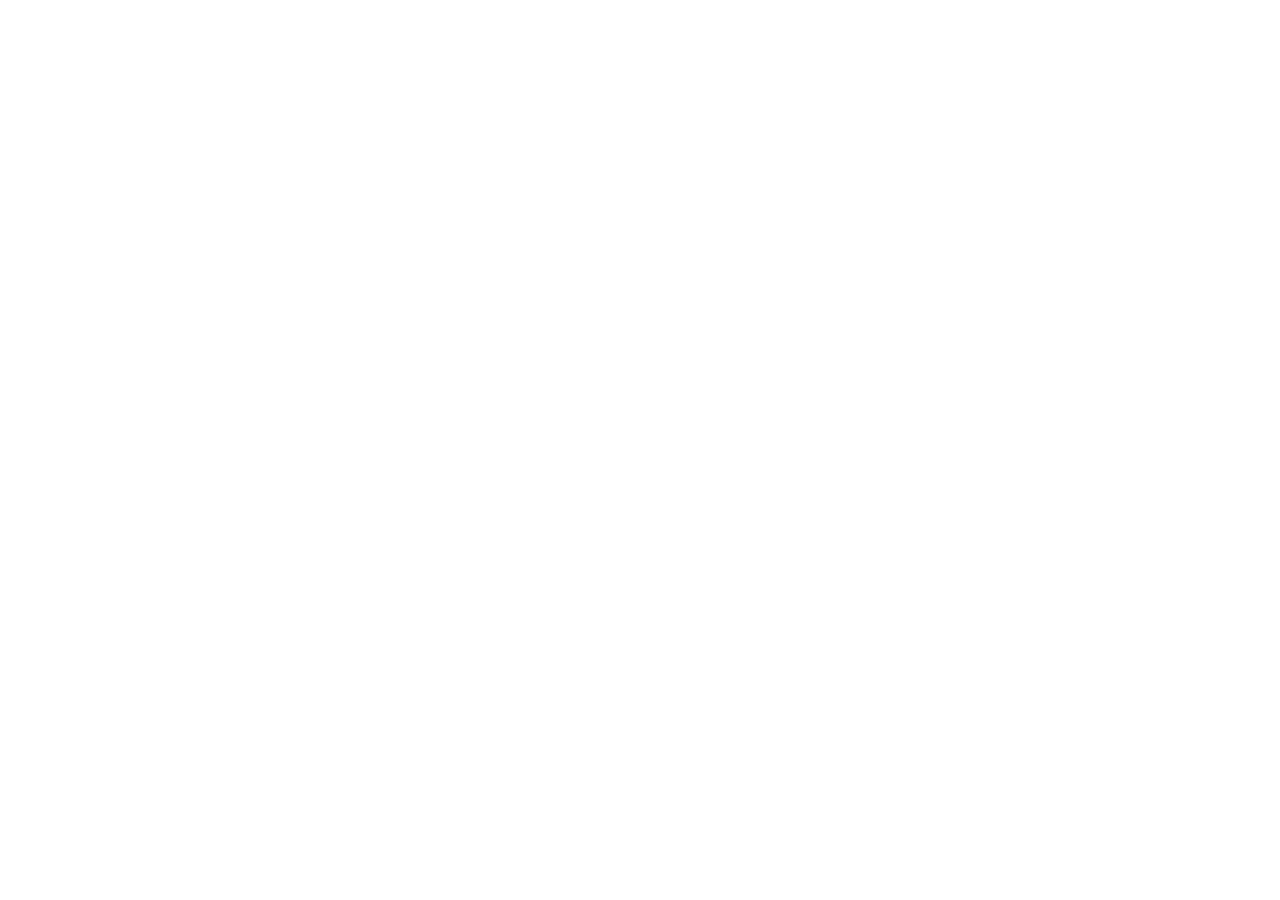
==== gamezone/index.html @ 7d144d4e "Publish the Prime Game Zone share link" ====
<!doctype html>
<html lang="en">
<head>
  <meta charset="utf-8">
  <meta name="viewport" content="width=device-width, initial-scale=1">
  <title>Prime Game Zone</title>
  <meta http-equiv="refresh" content="0; url=https://gamezone-lounge-demo.bentberyl512.chatgpt.site/">
  <link rel="canonical" href="https://gamezone-lounge-demo.bentberyl512.chatgpt.site/">
</head>
<body><p><a href="https://gamezone-lounge-demo.bentberyl512.chatgpt.site/">Open Prime Game Zone</a></p></body>
</html>
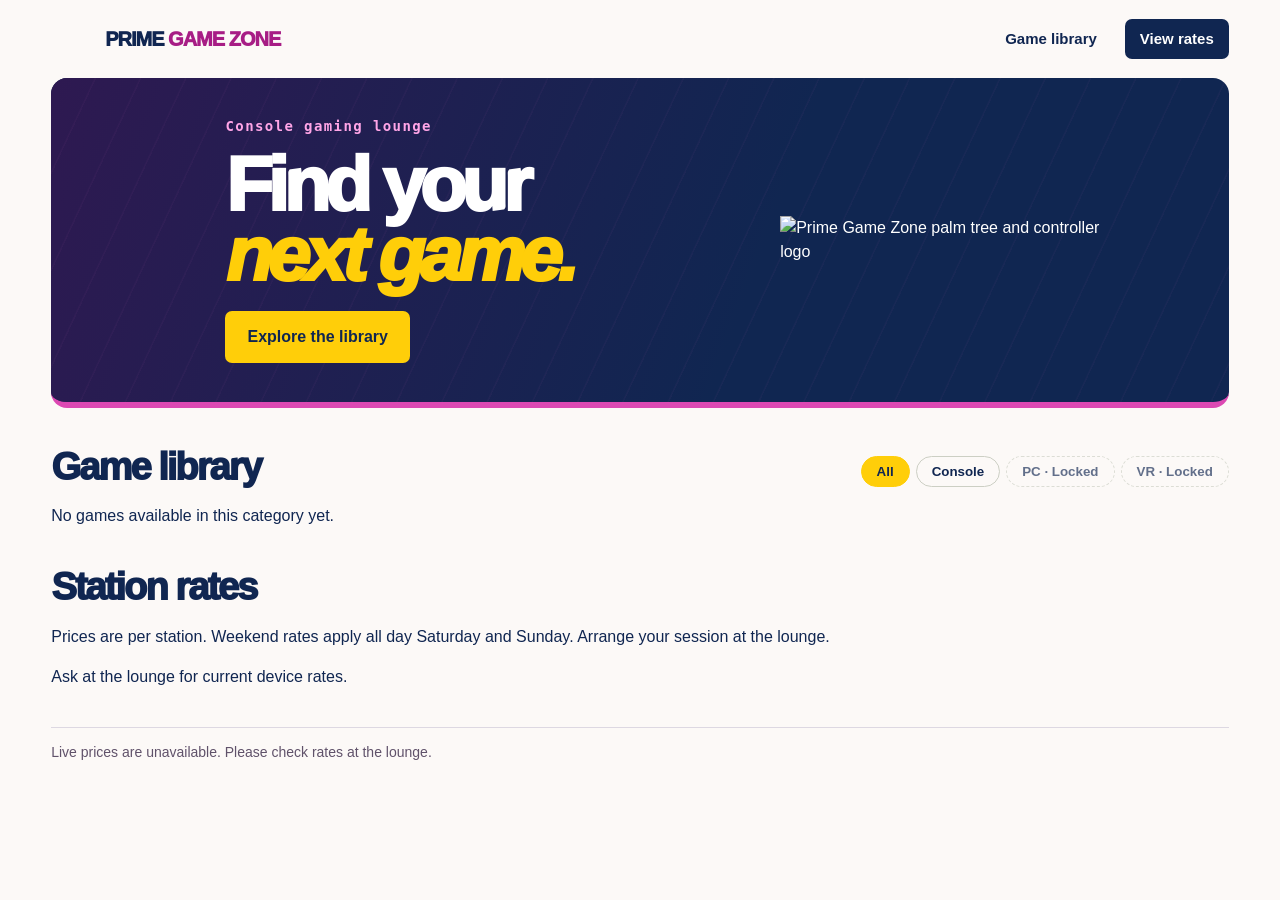
==== commit 1c20fc81: "Serve player pages on GitHub with the live lounge catalog" ====
--- a/gamezone/index.html
+++ b/gamezone/index.html
@@ -1,11 +1,7 @@
 <!doctype html>
-<html lang="en">
-<head>
-  <meta charset="utf-8">
-  <meta name="viewport" content="width=device-width, initial-scale=1">
-  <title>Prime Game Zone</title>
-  <meta http-equiv="refresh" content="0; url=https://gamezone-lounge-demo.bentberyl512.chatgpt.site/">
-  <link rel="canonical" href="https://gamezone-lounge-demo.bentberyl512.chatgpt.site/">
-</head>
-<body><p><a href="https://gamezone-lounge-demo.bentberyl512.chatgpt.site/">Open Prime Game Zone</a></p></body>
-</html>
+<html lang="en" data-service="https://gamezone-lounge-demo.bentberyl512.chatgpt.site"><head><meta charset="utf-8"><meta name="viewport" content="width=device-width,initial-scale=1"><meta name="theme-color" content="#102651"><title>Prime Game Zone</title><link rel="icon" href="https://gamezone-lounge-demo.bentberyl512.chatgpt.site/prime-logo.jpg"><link rel="stylesheet" href="./base.css"><link rel="stylesheet" href="./theme.css"></head><body>
+<header><a class="brand" href="#home"><img src="https://gamezone-lounge-demo.bentberyl512.chatgpt.site/prime-logo.jpg" alt=""><span>PRIME <i>GAME ZONE</i></span></a><nav><a href="#library">Game library</a><a class="ratesLink" href="#rates">View rates</a></nav></header>
+<main><div id="home"><section class="banner"><div class="hero-copy"><span class="kicker">Console gaming lounge</span><h1>Find your<br><em>next game.</em></h1><a class="primary button" href="#library">Explore the library</a></div><img src="https://gamezone-lounge-demo.bentberyl512.chatgpt.site/prime-logo.jpg" alt="Prime Game Zone palm tree and controller logo"></section>
+<section id="library"><div class="sectionhead"><h2>Game library</h2><div class="filters" aria-label="Filter by platform"></div></div><div class="cards"></div></section><section id="rates"></section><section id="offers"></section><section id="social"></section></div><div id="view" hidden></div></main>
+<footer>Prime Game Zone · Sessions, payments and passes are handled at the lounge.</footer>
+<script src="./catalog.js"></script><script src="./lounge.js"></script><script src="./app.js"></script></body></html>
--- a/gamezone/base.css
+++ b/gamezone/base.css
@@ -0,0 +1,2 @@
+
+*{box-sizing:border-box}html{scroll-behavior:smooth}body{margin:0;background:#f7f7f1;color:#171b19;font:16px/1.5 "DM Sans",Arial,sans-serif}header,main,footer{width:min(1320px,92%);margin:auto}header{height:84px;display:flex;align-items:center;justify-content:space-between;gap:20px}.brand,h1,h2,h3{font-family:"Arial Black",Arial,sans-serif;font-weight:950;letter-spacing:-.055em}.brand{display:flex;align-items:center;gap:10px;color:inherit;text-decoration:none;font-size:26px;letter-spacing:-2px}.mark{background:#c5fc47;display:grid;place-items:center;width:39px;height:36px;border-radius:8px;font:italic 900 25px Arial;letter-spacing:-4px;padding-right:4px}nav{display:flex;gap:28px;align-items:center}nav a{color:inherit;text-decoration:none;font-weight:650}button,.cta{cursor:pointer;font:700 15px/1.3 inherit;font-family:inherit;font-weight:750;color:inherit;border:1px solid #cccfc4;border-radius:7px;background:transparent;padding:11px 17px}.dark{background:#1a201d;color:white;border-color:#1a201d}.hero{isolation:isolate;position:relative;overflow:hidden;border-radius:16px;background:#263831 url(https://gamezone-lounge-demo.bentberyl512.chatgpt.site/race.jpg) center/cover;color:white;min-height:430px;padding:58px clamp(24px,5vw,76px);display:flex;flex-direction:column;align-items:flex-start;justify-content:center}.hero:before{content:'';position:absolute;inset:0;z-index:-1;background:linear-gradient(90deg,rgba(9,19,17,.94),rgba(11,21,18,.78) 29%,rgba(9,14,12,.08) 78%)}.eyebrow,.meta,.feature{font:700 13px/1.5 "IBM Plex Mono",monospace;letter-spacing:.09em;text-transform:uppercase}.eyebrow{color:#c7ff51}.eyebrow:before{content:'';display:inline-block;background:currentColor;width:24px;height:3px;vertical-align:middle;margin-right:9px}h1{font-size:clamp(55px,6.4vw,97px);line-height:.91;margin:22px 0 18px;letter-spacing:-.07em}h1 em{color:#c8ff50;font-style:normal}.hero p{margin:0 0 25px;color:#f0f1ef}.primary{border:0;background:#c7fc49;color:#15200d;padding:14px 22px}.feature{position:absolute;right:24px;bottom:19px;color:white;text-shadow:0 1px 8px black;background:#162018b5;border-radius:4px;padding:4px 9px}.sectionhead{display:flex;align-items:end;justify-content:space-between;gap:18px;margin:38px 0 17px}h2{font-size:clamp(30px,3vw,45px);line-height:1.08;margin:0}.filters{display:flex;gap:6px}.filters button{border-radius:30px;padding:7px 15px}.filters [aria-pressed=true]{background:#202621;color:white}.cards{display:grid;grid-template-columns:repeat(3,1fr);gap:18px}.card{background:white;border:1px solid #daded2;border-radius:12px;padding:0;text-align:left;overflow:hidden;transition:transform .18s}.card:hover{transform:translateY(-3px)}.card img{width:100%;aspect-ratio:2.14;object-fit:cover;display:block}.cardinfo{padding:15px 18px;display:flex;justify-content:space-between;align-items:center}.cardinfo strong{font-size:22px;letter-spacing:-.05em}.meta{color:#565e52;font-size:12px;display:block}.rate{background:#eaf1dc;padding:5px 9px;border-radius:5px;font-size:14px;white-space:nowrap}footer{margin:38px auto 20px;border-top:1px solid #d6dbce;padding-top:14px;color:#585e56;font-size:14px}dialog{width:min(440px,92vw);border:1px solid #b9c1b1;border-radius:14px;padding:25px;background:#fafbf6;color:inherit}dialog::backdrop{background:#0e1714b8}dialog h2{font-size:29px;padding-right:30px}dialog p{color:#475147}.close{position:absolute;top:17px;right:15px;font-size:23px;padding:2px 9px;border:0}label{display:grid;gap:4px;font-weight:650;margin:13px 0}input,select{width:100%;font:inherit;padding:9px;border:1px solid #b9c1b1;border-radius:6px;background:white;color:inherit}.row{display:flex;justify-content:space-between;align-items:center;border-top:1px solid #ccd3c5;padding:13px 0;gap:12px}.bookingItem{padding:14px 0;border-bottom:1px solid #ccd3c5}.bookingItem p{margin:4px 0 12px}button:focus-visible,a:focus-visible{outline:3px solid #508100;outline-offset:3px}#notice{color:#913400}.actions{margin-top:15px}@media(max-width:720px){header{height:68px}nav a{display:none}.hero{min-height:380px;background-position:60% center;padding-bottom:52px}.hero:before{background:linear-gradient(90deg,#0c1512ec,#111b1782 73%,#15201a40)}.sectionhead{align-items:flex-start;flex-direction:column}.cards{grid-template-columns:1fr}.brand{font-size:23px}.feature{font-size:10px}.filters{flex-wrap:wrap}.filters button{padding:8px 14px}.sectionhead{margin-top:29px}.card img{max-height:220px}}@media(prefers-reduced-motion:reduce){*{scroll-behavior:auto;transition:none!important}}
--- a/gamezone/theme.css
+++ b/gamezone/theme.css
@@ -0,0 +1,8 @@
+:root{--navy:#102651;--pink:#a71d85;--sun:#ffce09;--line:#ddd8e2}body{background:#fcf9f7;color:var(--navy)}header,main,footer{width:min(1240px,92%)}header{height:78px}.brand{gap:10px;font-size:20px;letter-spacing:-1px}.brand img{width:44px;border-radius:10px}.brand i{font-style:normal;color:var(--pink)}nav a,#mine{font-size:15px}nav a[hidden],[hidden]{display:none!important}#mine{border-color:var(--navy)}.banner{display:flex;align-items:center;justify-content:space-around;position:relative;overflow:hidden;border-radius:16px;background:#102651;min-height:330px;color:white;isolation:isolate;border-bottom:6px solid #dc49b3}.banner:before{content:'';position:absolute;inset:0;z-index:-1;background:repeating-linear-gradient(115deg,transparent 0 39px,#e465c00a 40px 41px),linear-gradient(110deg,#2e1951,transparent 60%)}.hero-copy{padding:32px 0 35px 6%}.banner img{width:min(39%,345px);mix-blend-mode:lighten}.kicker,.meta{font-family:monospace;font-weight:750;letter-spacing:.1em}.kicker{color:#ffa5e7;font-size:14px}.banner h1{font-size:clamp(54px,6vw,86px);margin:12px 0 22px}.banner em{color:var(--sun);font-style:italic}.primary,.filters [aria-pressed=true]{background:var(--sun);color:var(--navy);border-color:var(--sun)}.button{display:inline-block;text-decoration:none;border-radius:7px;font-weight:800}.cards{grid-template-columns:repeat(4,minmax(0,1fr));gap:14px}.card{display:block;text-decoration:none;color:inherit;border-color:var(--line)}.card:hover{border-color:var(--pink)}.cardinfo{display:block;padding:14px}.meta{color:#73506d}.cardinfo strong{display:block;line-height:1.2;margin:5px 0 12px}.rate{background:#fff0b3;color:var(--navy)}footer{color:#60526a;border-color:var(--line)}.back{display:inline-block;color:var(--pink);font-weight:700;margin:10px 0 20px}.detail{display:grid;grid-template-columns:1.2fr 1fr;align-items:center;gap:32px;background:var(--navy);color:white;padding:24px;border-radius:14px}.detail img,.gallery img,.media iframe,.poster img{width:100%;display:block;border-radius:8px}.detail img{aspect-ratio:16/9;object-fit:cover}.detail h1,#view>h1{font-size:clamp(35px,4vw,62px);line-height:1;margin:10px 0}.detail h2{font-size:20px;letter-spacing:-.03em;margin:16px 0 0}.detail p{margin:6px 0 18px;max-width:56ch}.media,.gallery-section{margin-top:32px}.media h2,.gallery-section h2{font-size:28px;margin-bottom:14px}.media{max-width:780px}.media iframe,.poster{width:100%;aspect-ratio:16/9;border:0}.poster{position:relative;display:grid;place-items:center;overflow:hidden;padding:0;background:#102651}.poster img{height:100%;object-fit:cover;opacity:.66}.poster span{position:absolute;background:var(--sun);color:var(--navy);padding:12px 20px;border-radius:30px}.gallery{display:grid;grid-template-columns:repeat(3,1fr);gap:14px}.gallery a{display:block}.gallery img{aspect-ratio:16/9;object-fit:cover}#prices{max-width:700px;background:white;padding:18px 24px;border:1px solid var(--line);border-radius:10px}.priceRow{display:grid;grid-template-columns:1fr 140px;align-items:center;border-bottom:1px solid var(--line);padding-bottom:12px}.priceRow small{display:block;color:#66546a}.priceRow input{text-align:right}.feedback{color:#76245d}dialog{background:#fffaf8;color:var(--navy)}:focus-visible{outline:3px solid #c72996!important;outline-offset:3px}
+@media(max-width:850px){.cards{grid-template-columns:repeat(2,minmax(0,1fr))}.detail{grid-template-columns:1fr}}
+@media(max-width:600px){header{height:auto;min-height:68px;gap:9px;flex-wrap:wrap;padding:10px 0}.brand{font-size:15px;gap:6px}.brand img{width:33px}nav{gap:10px}nav a{display:block}nav a[href="#library"]{display:none}#mine{padding:7px}.hero-copy{padding-left:5%}.banner{min-height:245px}.banner h1{font-size:42px}.banner img{width:39%}.kicker{font-size:11px}.cardinfo{padding:10px}.cardinfo strong{font-size:18px}.gallery{grid-template-columns:1fr}.detail{padding:16px;gap:14px}.priceRow{grid-template-columns:1fr 95px}.card .meta{font-size:10px}}
+#unlock{max-width:420px;background:white;padding:18px 24px;margin-top:22px;border:1px solid var(--line);border-radius:10px}
+.managerNav,.manageTabs,.manageHeading,.editorActions{display:flex;align-items:center;gap:10px;flex-wrap:wrap}.managerNav,.manageHeading{justify-content:space-between}.managerNav{border-bottom:1px solid var(--line);padding:18px 0}.manageTabs button[aria-pressed=true]{background:var(--navy);color:white}.manageRow{display:flex;align-items:center;gap:12px;padding:14px 0;border-bottom:1px solid var(--line);flex-wrap:wrap}.manageRow>div,.manageRow>span{flex:1}.manageRow small{display:block;color:#705f70}.miniCover{width:75px;height:48px;object-fit:cover;border-radius:5px}.manageForm{background:white;border:1px solid var(--line);padding:22px;border-radius:12px;margin:18px 0;max-width:720px}.manageForm h3{margin:0}.formPair{display:grid;grid-template-columns:1fr 1fr;gap:12px}.manageForm textarea{font:inherit;padding:9px;border-radius:6px;border:1px solid #b9c1b1}.manageForm .check{display:flex;align-items:center;gap:8px}.check input{width:auto}.screenList{display:flex;gap:8px;flex-wrap:wrap}.screenList img{display:block;width:90px;height:55px;object-fit:cover}.screenList button{font-size:13px}.editorActions{margin-top:18px}.filters button:disabled{opacity:.65;cursor:not-allowed;border-style:dashed}.filters{flex-wrap:wrap}#manageStatus:empty,#editorStatus:empty{display:none}.managerNav+h2,#manager{margin-top:20px}@media(max-width:600px){.formPair{grid-template-columns:1fr}.manageRow{gap:7px}.manageRow button{padding:8px}}
+
+@media(min-width:851px){.cards:has(>.card:nth-child(2):last-child){grid-template-columns:repeat(2,minmax(0,1fr))}.cards:has(>.card:nth-child(2):last-child) .card img{max-height:205px;object-fit:cover}}
+nav a.ratesLink{display:inline-flex;background:var(--navy);color:white;border-radius:7px;padding:9px 15px}.rateCard{border:1px solid var(--line);border-radius:12px;background:white;padding:20px;margin-top:14px;max-width:720px}.rateCard h3{margin:0 0 10px;font-size:24px}.rateCard small{font:600 14px Arial;color:#6d5168;margin-left:6px}.rateCard label{max-width:320px}.dayRates,.offerGrid,.socialLinks{display:flex;flex-wrap:wrap;gap:16px}.dayRates>div{flex:1;min-width:145px;padding:12px;background:#fff4c9;border-radius:6px}.dayRates strong{display:block;font-size:20px}.offerArt{width:100%;max-height:260px;object-fit:contain}.offerGrid .rateCard{width:min(360px,100%)}.socialLinks a{color:var(--navy);background:white;border:1px solid var(--line);padding:8px 14px;border-radius:6px;font-weight:bold}.manageForm fieldset{border:1px solid var(--line);border-radius:8px}.manageRow small{overflow-wrap:anywhere}
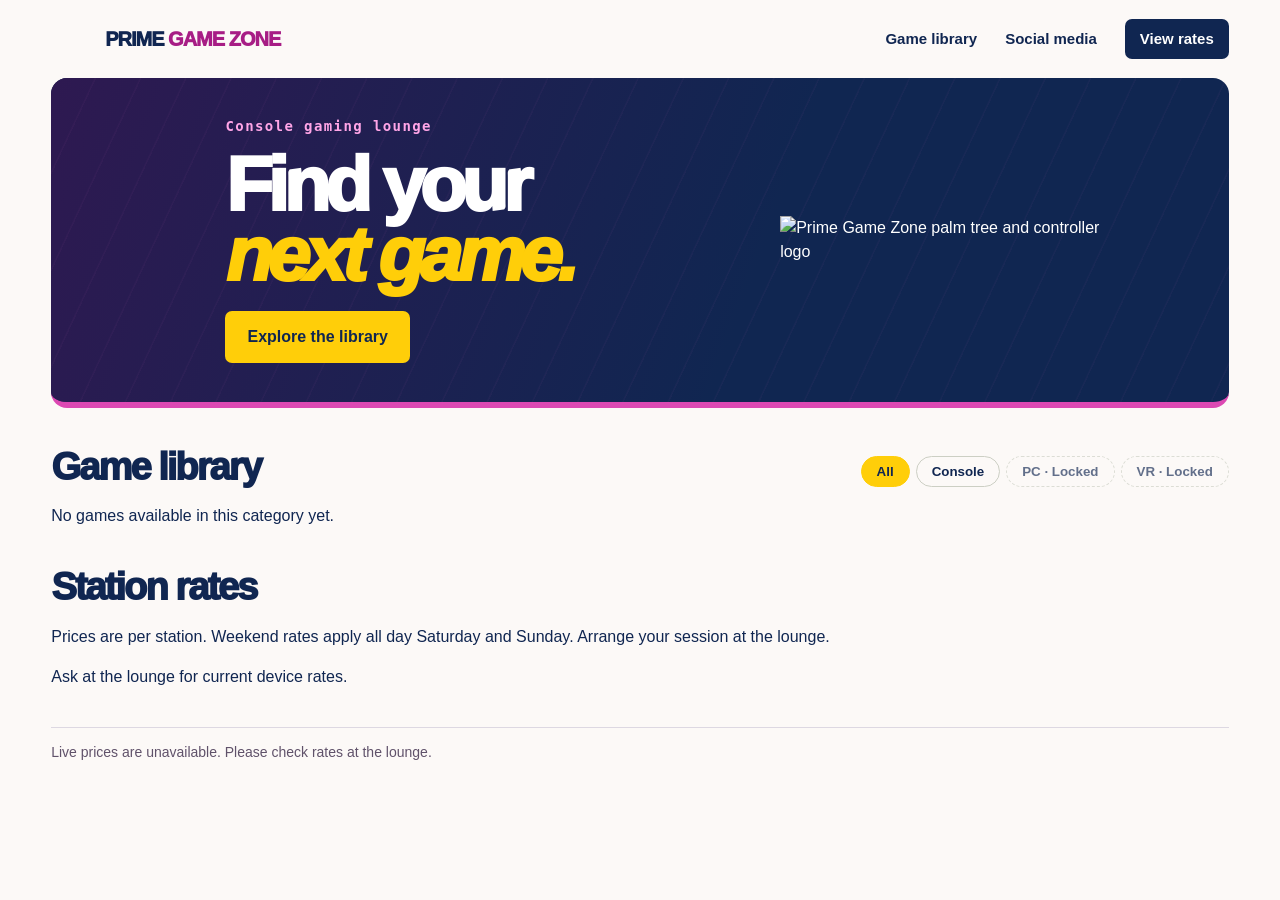
==== commit 33527166: "Add a responsive social hub beside the game library" ====
--- a/gamezone/index.html
+++ b/gamezone/index.html
@@ -1,6 +1,6 @@
 <!doctype html>
 <html lang="en" data-service="https://gamezone-lounge-demo.bentberyl512.chatgpt.site"><head><meta charset="utf-8"><meta name="viewport" content="width=device-width,initial-scale=1"><meta name="theme-color" content="#102651"><title>Prime Game Zone</title><link rel="icon" href="https://gamezone-lounge-demo.bentberyl512.chatgpt.site/prime-logo.jpg"><link rel="stylesheet" href="./base.css"><link rel="stylesheet" href="./theme.css"></head><body>
-<header><a class="brand" href="#home"><img src="https://gamezone-lounge-demo.bentberyl512.chatgpt.site/prime-logo.jpg" alt=""><span>PRIME <i>GAME ZONE</i></span></a><nav><a href="#library">Game library</a><a class="ratesLink" href="#rates">View rates</a></nav></header>
+<header><a class="brand" href="#home"><img src="https://gamezone-lounge-demo.bentberyl512.chatgpt.site/prime-logo.jpg" alt=""><span>PRIME <i>GAME ZONE</i></span></a><nav><a href="#library">Game library</a><a href="#social-hub">Social media</a><a class="ratesLink" href="#rates">View rates</a></nav></header>
 <main><div id="home"><section class="banner"><div class="hero-copy"><span class="kicker">Console gaming lounge</span><h1>Find your<br><em>next game.</em></h1><a class="primary button" href="#library">Explore the library</a></div><img src="https://gamezone-lounge-demo.bentberyl512.chatgpt.site/prime-logo.jpg" alt="Prime Game Zone palm tree and controller logo"></section>
 <section id="library"><div class="sectionhead"><h2>Game library</h2><div class="filters" aria-label="Filter by platform"></div></div><div class="cards"></div></section><section id="rates"></section><section id="offers"></section><section id="social"></section></div><div id="view" hidden></div></main>
 <footer>Prime Game Zone · Sessions, payments and passes are handled at the lounge.</footer>
--- a/gamezone/theme.css
+++ b/gamezone/theme.css
@@ -6,3 +6,11 @@
 
 @media(min-width:851px){.cards:has(>.card:nth-child(2):last-child){grid-template-columns:repeat(2,minmax(0,1fr))}.cards:has(>.card:nth-child(2):last-child) .card img{max-height:205px;object-fit:cover}}
 nav a.ratesLink{display:inline-flex;background:var(--navy);color:white;border-radius:7px;padding:9px 15px}.rateCard{border:1px solid var(--line);border-radius:12px;background:white;padding:20px;margin-top:14px;max-width:720px}.rateCard h3{margin:0 0 10px;font-size:24px}.rateCard small{font:600 14px Arial;color:#6d5168;margin-left:6px}.rateCard label{max-width:320px}.dayRates,.offerGrid,.socialLinks{display:flex;flex-wrap:wrap;gap:16px}.dayRates>div{flex:1;min-width:145px;padding:12px;background:#fff4c9;border-radius:6px}.dayRates strong{display:block;font-size:20px}.offerArt{width:100%;max-height:260px;object-fit:contain}.offerGrid .rateCard{width:min(360px,100%)}.socialLinks a{color:var(--navy);background:white;border:1px solid var(--line);padding:8px 14px;border-radius:6px;font-weight:bold}.manageForm fieldset{border:1px solid var(--line);border-radius:8px}.manageRow small{overflow-wrap:anywhere}
+
+.hubHero{display:grid;grid-template-columns:3fr 2fr;align-items:center;gap:16px;padding:clamp(24px,5vw,72px);background:linear-gradient(118deg,#291645,#102651 60%);color:white;border-radius:18px;border-bottom:6px solid #d948af}
+.hubHero h1{margin:.1em 0;font-size:clamp(48px,8vw,104px);line-height:1;letter-spacing:-.055em}
+.hubHero em{color:var(--sun)}.hubHero p{margin:12px 0 24px}.hubHero img{width:100%;max-width:270px;justify-self:center;mix-blend-mode:lighten}
+.hubSection{margin:32px 0}.hubChannels{display:grid;grid-template-columns:repeat(auto-fit,minmax(min(100%,220px),1fr));gap:12px}
+.hubChannels a{display:flex;align-items:center;justify-content:space-between;gap:12px;background:white;color:var(--navy);border:1px solid var(--line);border-radius:12px;padding:18px;text-decoration:none;overflow-wrap:anywhere}
+.hubChannels a:hover{border-color:var(--pink)}.hubChannels a span,nav [aria-current=page]{color:var(--pink)}
+@media(max-width:600px){header nav{width:100%;justify-content:space-between}header nav a[href="#library"]{display:block}.hubHero{padding:22px 16px;grid-template-columns:minmax(0,2fr) minmax(0,1fr)}.hubHero .button{font-size:14px}}
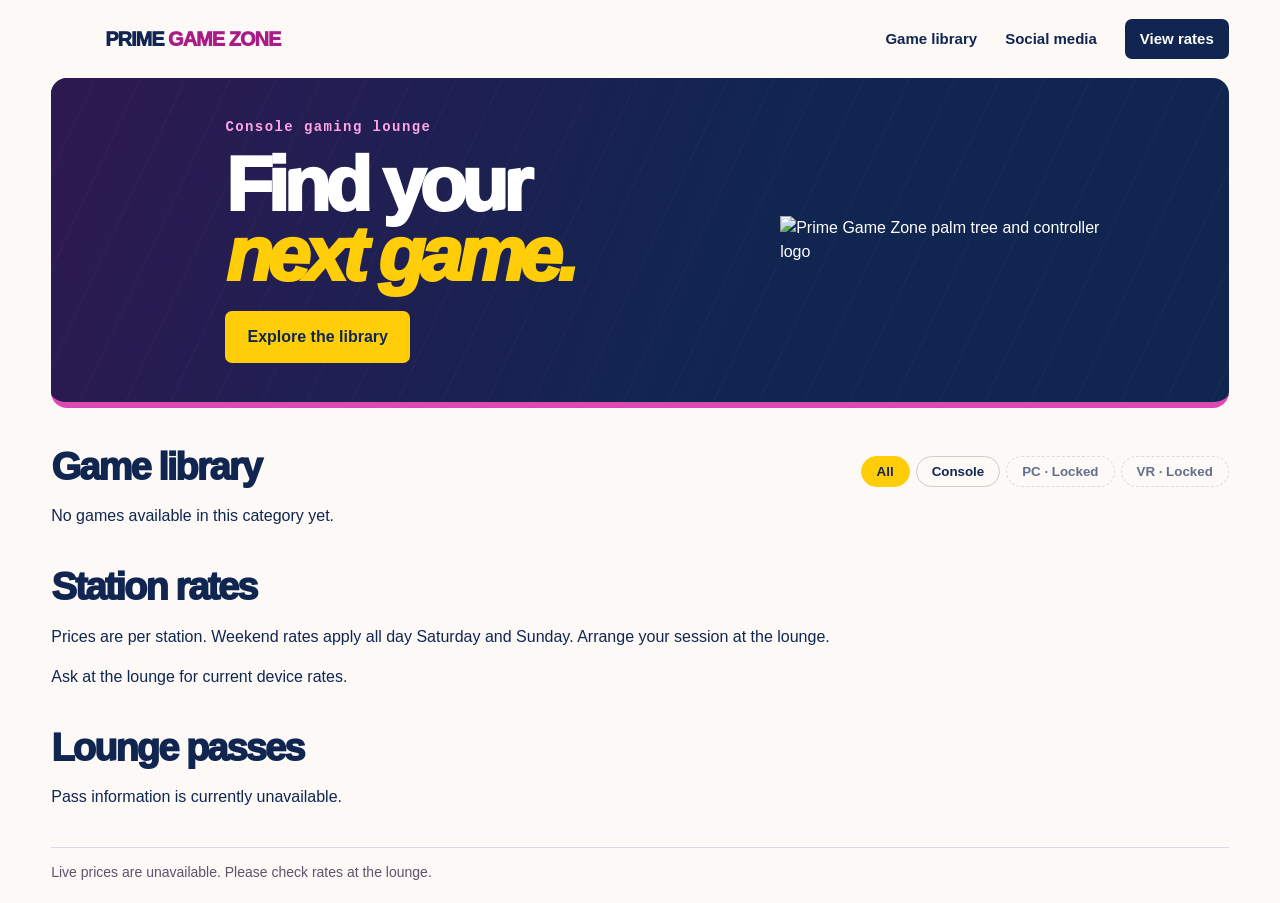
==== commit f68110a8: "Show lounge passes on the homepage and manage them from admin" ====
--- a/gamezone/index.html
+++ b/gamezone/index.html
@@ -2,6 +2,6 @@
 <html lang="en" data-service="https://gamezone-lounge-demo.bentberyl512.chatgpt.site"><head><meta charset="utf-8"><meta name="viewport" content="width=device-width,initial-scale=1"><meta name="theme-color" content="#102651"><title>Prime Game Zone</title><link rel="icon" href="https://gamezone-lounge-demo.bentberyl512.chatgpt.site/prime-logo.jpg"><link rel="stylesheet" href="./base.css"><link rel="stylesheet" href="./theme.css"></head><body>
 <header><a class="brand" href="#home"><img src="https://gamezone-lounge-demo.bentberyl512.chatgpt.site/prime-logo.jpg" alt=""><span>PRIME <i>GAME ZONE</i></span></a><nav><a href="#library">Game library</a><a href="#social-hub">Social media</a><a class="ratesLink" href="#rates">View rates</a></nav></header>
 <main><div id="home"><section class="banner"><div class="hero-copy"><span class="kicker">Console gaming lounge</span><h1>Find your<br><em>next game.</em></h1><a class="primary button" href="#library">Explore the library</a></div><img src="https://gamezone-lounge-demo.bentberyl512.chatgpt.site/prime-logo.jpg" alt="Prime Game Zone palm tree and controller logo"></section>
-<section id="library"><div class="sectionhead"><h2>Game library</h2><div class="filters" aria-label="Filter by platform"></div></div><div class="cards"></div></section><section id="rates"></section><section id="offers"></section><section id="social"></section></div><div id="view" hidden></div></main>
+<section id="library"><div class="sectionhead"><h2>Game library</h2><div class="filters" aria-label="Filter by platform"></div></div><div class="cards"></div></section><section id="rates"></section><section id="passes"></section><section id="offers"></section><section id="social"></section></div><div id="view" hidden></div></main>
 <footer>Prime Game Zone · Sessions, payments and passes are handled at the lounge.</footer>
 <script src="./catalog.js"></script><script src="./lounge.js"></script><script src="./app.js"></script></body></html>
--- a/gamezone/theme.css
+++ b/gamezone/theme.css
@@ -14,3 +14,14 @@
 .hubChannels a{display:flex;align-items:center;justify-content:space-between;gap:12px;background:white;color:var(--navy);border:1px solid var(--line);border-radius:12px;padding:18px;text-decoration:none;overflow-wrap:anywhere}
 .hubChannels a:hover{border-color:var(--pink)}.hubChannels a span,nav [aria-current=page]{color:var(--pink)}
 @media(max-width:600px){header nav{width:100%;justify-content:space-between}header nav a[href="#library"]{display:block}.hubHero{padding:22px 16px;grid-template-columns:minmax(0,2fr) minmax(0,1fr)}.hubHero .button{font-size:14px}}
+
+.socialIcon{width:1.35em;height:1.35em;flex:none}
+.socialLinks a,.hubHero .watchYoutube{display:inline-flex;align-items:center;gap:.6em}
+.hubHero .watchYoutube{--icon-cutout:var(--sun);padding:10px 16px}
+.hubChannels a strong{flex:1}
+
+.passGrid{display:grid;grid-template-columns:repeat(auto-fit,minmax(min(100%,250px),1fr));gap:16px}
+.passCard{background:white;border:1px solid var(--line);border-top:4px solid var(--pink);border-radius:12px;padding:20px;overflow-wrap:anywhere}
+.passCard h3{margin:0;font-size:22px}.passPrice{font-size:32px}.passCard dl{margin:12px 0 0}
+.passCard dl div{display:flex;justify-content:space-between;gap:12px;border-top:1px solid var(--line);padding:7px 0}
+.passCard dd{margin:0;text-align:right;font-weight:bold}
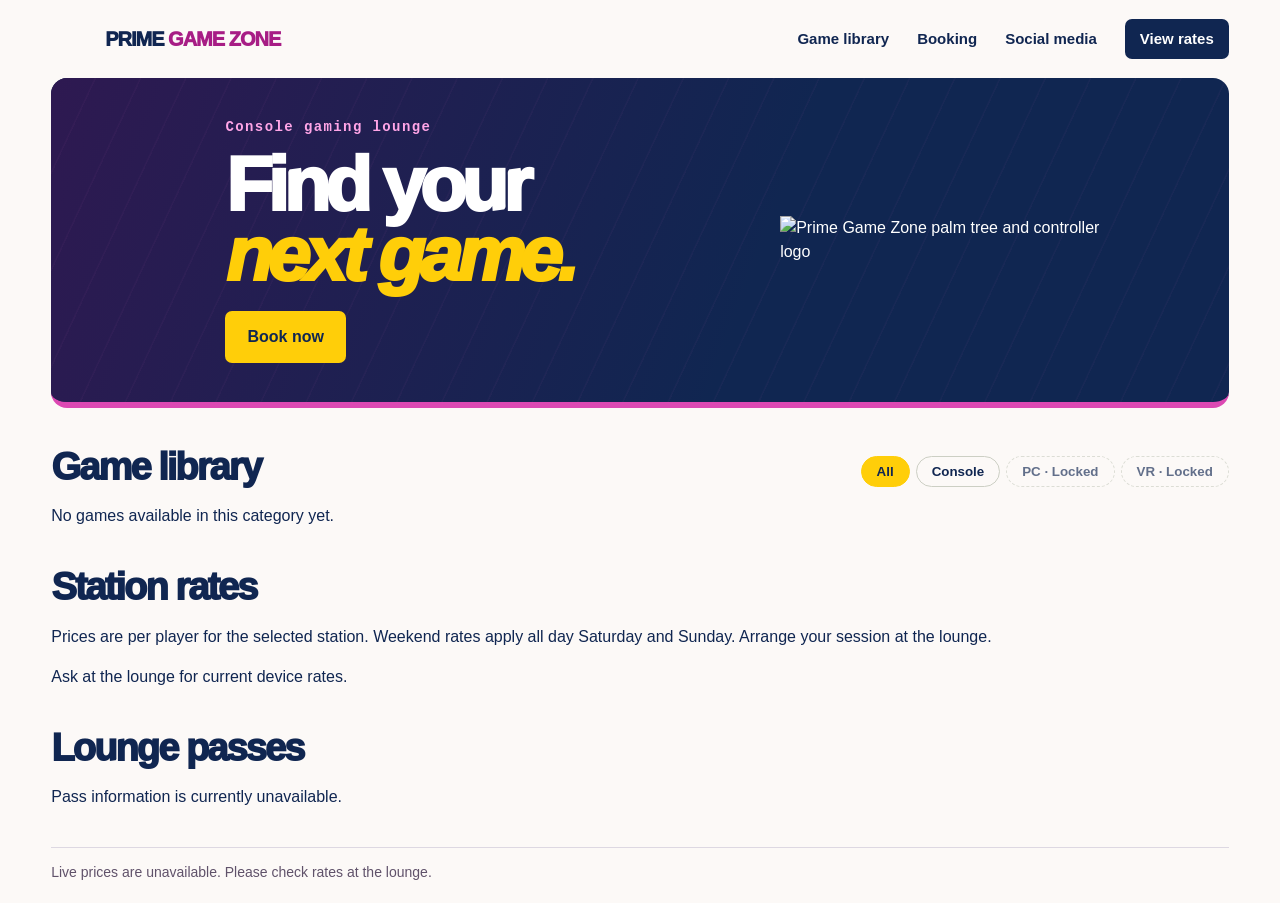
==== commit d74fcfb9: "Publish station booking and password-only accounting entry point" ====
--- a/gamezone/index.html
+++ b/gamezone/index.html
@@ -1,7 +1,7 @@
 <!doctype html>
 <html lang="en" data-service="https://gamezone-lounge-demo.bentberyl512.chatgpt.site"><head><meta charset="utf-8"><meta name="viewport" content="width=device-width,initial-scale=1"><meta name="theme-color" content="#102651"><title>Prime Game Zone</title><link rel="icon" href="https://gamezone-lounge-demo.bentberyl512.chatgpt.site/prime-logo.jpg"><link rel="stylesheet" href="./base.css"><link rel="stylesheet" href="./theme.css"></head><body>
-<header><a class="brand" href="#home"><img src="https://gamezone-lounge-demo.bentberyl512.chatgpt.site/prime-logo.jpg" alt=""><span>PRIME <i>GAME ZONE</i></span></a><nav><a href="#library">Game library</a><a href="#social-hub">Social media</a><a class="ratesLink" href="#rates">View rates</a></nav></header>
-<main><div id="home"><section class="banner"><div class="hero-copy"><span class="kicker">Console gaming lounge</span><h1>Find your<br><em>next game.</em></h1><a class="primary button" href="#library">Explore the library</a></div><img src="https://gamezone-lounge-demo.bentberyl512.chatgpt.site/prime-logo.jpg" alt="Prime Game Zone palm tree and controller logo"></section>
+<header><a class="brand" href="#home"><img src="https://gamezone-lounge-demo.bentberyl512.chatgpt.site/prime-logo.jpg" alt=""><span>PRIME <i>GAME ZONE</i></span></a><nav><a href="#library">Game library</a><a href="#booking">Booking</a><a href="#social-hub">Social media</a><a class="ratesLink" href="#rates">View rates</a></nav></header>
+<main><div id="home"><section class="banner"><div class="hero-copy"><span class="kicker">Console gaming lounge</span><h1>Find your<br><em>next game.</em></h1><a class="primary button" href="#booking">Book now</a></div><img src="https://gamezone-lounge-demo.bentberyl512.chatgpt.site/prime-logo.jpg" alt="Prime Game Zone palm tree and controller logo"></section>
 <section id="library"><div class="sectionhead"><h2>Game library</h2><div class="filters" aria-label="Filter by platform"></div></div><div class="cards"></div></section><section id="rates"></section><section id="passes"></section><section id="offers"></section><section id="social"></section></div><div id="view" hidden></div></main>
 <footer>Prime Game Zone · Sessions, payments and passes are handled at the lounge.</footer>
-<script src="./catalog.js"></script><script src="./lounge.js"></script><script src="./app.js"></script></body></html>
+<script src="./catalog.js"></script><script src="./lounge.js"></script><script src="./booking.js"></script><script src="./app.js"></script></body></html>
--- a/gamezone/theme.css
+++ b/gamezone/theme.css
@@ -25,3 +25,33 @@
 .passCard h3{margin:0;font-size:22px}.passPrice{font-size:32px}.passCard dl{margin:12px 0 0}
 .passCard dl div{display:flex;justify-content:space-between;gap:12px;border-top:1px solid var(--line);padding:7px 0}
 .passCard dd{margin:0;text-align:right;font-weight:bold}
+
+.bookingPage{padding:24px 0}.bookingPage h1{font-size:clamp(36px,5vw,58px);margin:0}.bookingFields,.bookingResults{display:grid;grid-template-columns:repeat(auto-fit,minmax(min(180px,100%),1fr));gap:16px;margin:20px 0}.bookingStation,.daySchedule{padding:18px;border:1px solid var(--line);background:white;border-radius:12px}.bookingStation h3,.daySchedule h2{margin:0 0 10px}.available{color:#166337}.occupied{color:#9a205a}.daySchedule{margin-bottom:12px}.bookingFields select,.bookingFields input{width:100%}
+
+.stationClock{width:min(100%,300px);margin:0 auto 16px;aspect-ratio:1;position:relative;border-radius:50%;background:linear-gradient(135deg,#383838,#070707 35%,#141414 75%,#333);padding:8px;box-shadow:0 14px 26px #0002,inset 0 1px 3px #ffffff45}.stationFace{width:100%;height:100%;display:block;border-radius:50%;background:white;touch-action:manipulation;cursor:default}.stationFace .number{font-size:23px;font-weight:400;fill:#171717;stroke:#fff;stroke-width:1.4;paint-order:stroke fill;stroke-linejoin:round;pointer-events:none}.stationFace .tick{stroke:#151515;opacity:.7;pointer-events:none}.stationFace .booked{fill:#e83d43}.stationFace .past{fill:#a9adb2}.stationFace .boundary{stroke:#333;stroke-width:1.2;stroke-dasharray:3 3;pointer-events:none}.stationFace .hands{pointer-events:none}
+.bookingStation{text-align:center}.clockKey span{display:inline-flex;align-items:center;gap:5px;margin-right:12px;font-size:.88rem}.clockKey span:before{content:'';width:12px;height:12px;border-radius:3px;border:1px solid #999;background:#fff}.clockKey span:nth-of-type(2):before{background:#e83d43}.clockKey span:nth-of-type(3):before{background:#f59c29}.clockKey span:nth-of-type(4):before{background:#a9adb2}
+
+.stationFace .maybe{fill:#f59c29}.sessionChoice{max-width:520px;border:1px solid var(--line);background:white;border-radius:12px;padding:18px}.bookingActions{display:flex;gap:10px;flex-wrap:wrap}.bookingActions .button{padding:10px 16px}.quote{font-size:1.2rem;font-weight:700}
+
+.bookingIntro{padding:clamp(22px,4vw,46px);border-radius:18px;background:linear-gradient(115deg,#122950,#33204e);color:white;border-bottom:5px solid var(--pink)}
+.bookingIntro h1{color:white;line-height:1.06}.bookingIntro p{margin:.7em 0 0;max-width:58ch}
+.bookingLayout{display:grid;grid-template-columns:minmax(0,.85fr) minmax(0,1.15fr);gap:20px;align-items:start;margin:20px 0}
+.bookingForm,.clockBoard{background:white;border:1px solid var(--line);border-radius:16px;padding:clamp(16px,2.5vw,30px);min-width:0}
+.bookingForm h2,.clockBoard h2{margin:0;font-size:clamp(22px,2.2vw,32px);letter-spacing:-.045em}
+.bookingForm .bookingFields{grid-template-columns:repeat(2,minmax(0,1fr));margin:18px 0;gap:12px}.bookingFields label:first-child{grid-column:1/-1}.bookingFields label{margin:0;min-width:0}
+.bookingForm .checkTime,.bookingActions .button{width:100%;text-align:center;background:var(--sun);color:var(--navy);font-weight:800;padding:12px;border-radius:8px}
+.availabilityMsg:empty,.quote:empty{display:none}.sessionChoice{border:0;border-top:1px solid var(--line);padding:16px 0 0;border-radius:0;max-width:none}
+.boardDate{margin:.4em 0;color:#614f66;font-size:.95rem}.clockBoard .bookingResults{grid-template-columns:repeat(auto-fit,minmax(min(145px,100%),1fr));margin:18px 0;gap:10px}
+.clockBoard .bookingStation{padding:14px 8px;background:#f8f5fa;border:0}.clockBoard .stationClock{width:min(100%,180px);padding:5px;box-shadow:0 4px 10px #10265126}
+.clockBoard .bookingStation h3{font-size:1rem;margin:0}.clockKey{display:flex;flex-wrap:wrap;gap:6px 12px;border-top:1px solid var(--line);padding-top:14px}.clockKey span{margin:0}
+@media(max-width:760px){.bookingLayout{grid-template-columns:1fr}.bookingIntro{padding:22px}.bookingForm,.clockBoard{padding:18px}}
+
+.bookingFields .flipTime{grid-column:1/-1;min-width:0;margin:0;padding:0;border:0}
+.flipTime legend{margin-bottom:6px;padding:0;font-weight:700}
+.flipRow{display:flex;gap:8px}.flipRow label{flex:1;font-size:.8rem;color:#544a61}
+.flipRow select{display:block;margin-top:4px;width:100%;min-height:50px;padding:6px 10px;border:1px solid #293552;border-radius:7px;background:linear-gradient(to bottom,#2a3758 49%,#11203d 50%,#192b49 53%);color:white;color-scheme:dark;font:700 clamp(20px,3vw,28px)/1.2 monospace;font-variant-numeric:tabular-nums;transform-origin:center}
+.flipRow select option{background:#192b49;color:white}.flipTime:disabled select{opacity:.6}
+
+.playTimes{padding:0;border:0;margin:0 0 16px;min-width:0}.playTimes legend{font-weight:700;margin-bottom:8px}.bookingLength{display:grid;grid-template-columns:repeat(2,minmax(0,1fr));gap:8px}.bookingLength button{margin:0;background:white;color:var(--navy);border:1px solid var(--line);border-radius:8px;padding:10px}.bookingLength button[aria-pressed=true]{background:var(--navy);color:white}.bookingLength button:disabled{opacity:.5;text-decoration:line-through;cursor:not-allowed}
+
+.bookingFields [hidden],.sessionChoice [hidden]{display:none!important}.useTime{margin-top:10px}.partyField{margin-bottom:14px}
